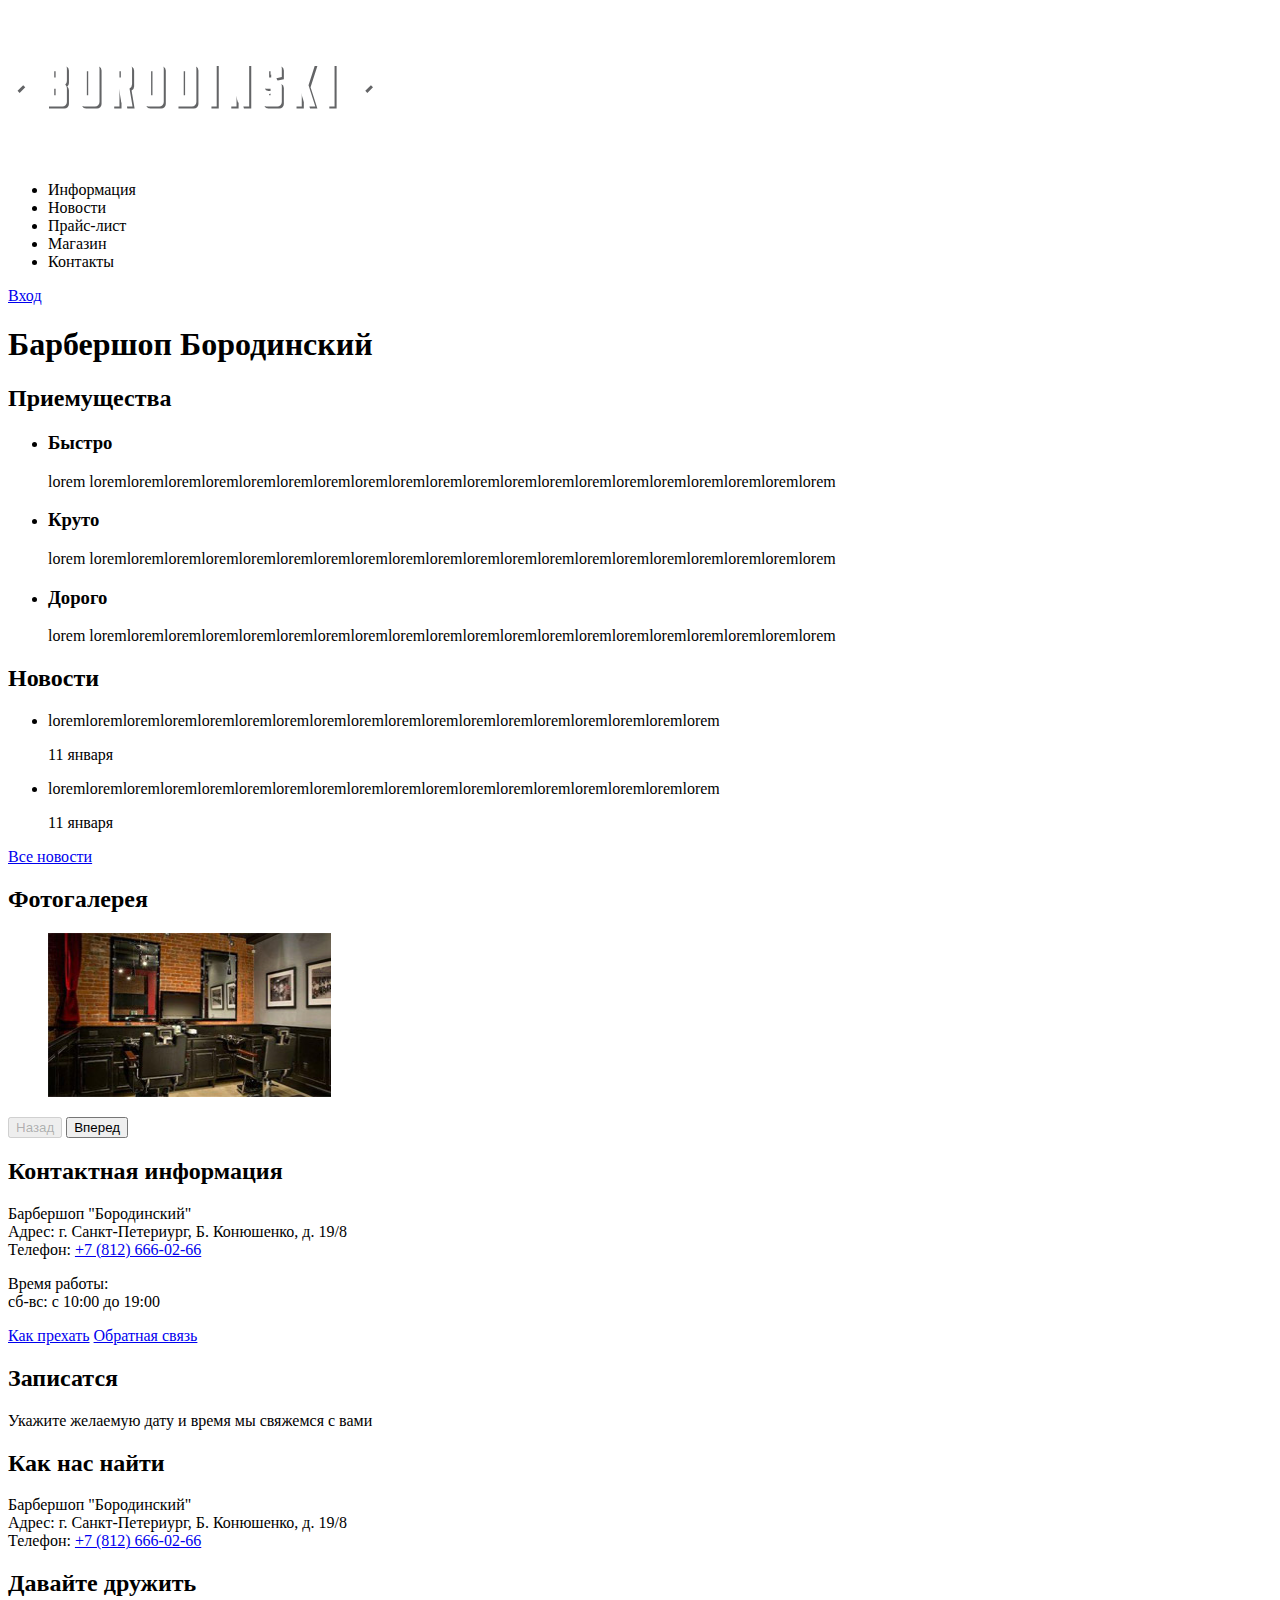
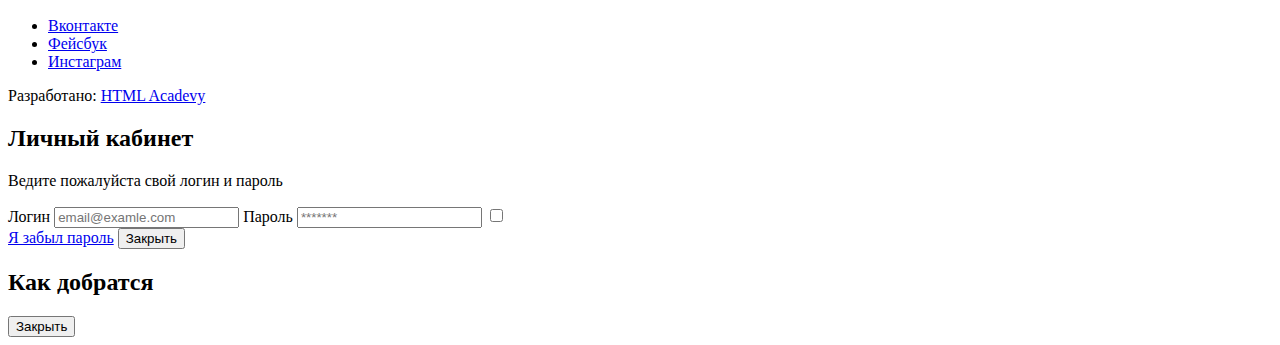
==== index.html @ ae4dd98e "first commit" ====
<!DOCTYPE html>
<html lang="ru" class="page">

<head>
    <meta charset="UTF-8">
    <meta http-equiv="X-UA-Compatible" content="IE=edge">
    <meta name="viewport" content="width=device-width, initial-scale=1.0">
    <title>Borodinskiy</title>
</head>
<body>
	<header>
		<nav>
			<a>
				<img src="svg/index-logo.svg" width="365" height="153"
								    alt="Логотип барбершоп Бородинский">
			</a>
			<ul>
				<li><a hrer="blank.html">Информация</a></li>
				<li><a hrer="blank.html">Новости</a></li>
				<li><a hrer="blank.html">Прайс-лист</a></li>
				<li><a hrer="blank.html">Магазин</a></li>
				<li><a hrer="blank.html">Контакты</a></li>
			</ul>
			<a href="blank.html">Вход</a>
		</nav>		
	</header>

	<main>
		<h1>Барбершоп Бородинский</h1>
		<section>
			<h2>Приемущества</h2>
			<ul>
				<li>
					<h3>Быстро</h3>
					<p>
						lorem loremloremloremloremloremloremloremloremloremloremloremloremloremloremloremloremloremloremloremlorem
					</p>
				</li>
				<li>
					<h3>Круто</h3>
					<p>
						lorem loremloremloremloremloremloremloremloremloremloremloremloremloremloremloremloremloremloremloremlorem
					</p>
				</li>
				<li>
					<h3>Дорого</h3>
					<p>
						lorem loremloremloremloremloremloremloremloremloremloremloremloremloremloremloremloremloremloremloremlorem
					</p>
				</li>
			</ul>
		</section>
		
		<section>
			<h2>Новости</h2>
			<ul>
				<li>
					<p>loremloremloremloremloremloremloremloremloremloremloremloremloremloremloremloremloremlorem</p>
					<time datatime="2021-01-11">11 января</time>
				</li>
				<li>
					<p>loremloremloremloremloremloremloremloremloremloremloremloremloremloremloremloremloremlorem</p>
					<time datatime="2021-01-11">11 января</time>
				</li>
			</ul>
			<a href="blank.html">Все новости</a>
		</section>
		<section>
			<h2>Фотогалерея</h2>
			<figure>
				<a href="blank.html">
					<img src="./img/gallery.jpg" width="283" height="164";>
				</a>
			</figure>
			<button type="button" disabled>Назад</button>
			<button type="button">Вперед</button>
		</section>
		<section>
			<h2>Контактная информация</h2>
			<p>
				Барбершоп "Бородинский"<br>
				Адрес: г. Санкт-Петериург, Б. Конюшенко, д. 19/8<br>
				Телефон: <a href="tel:+7812660266">+7 (812) 666-02-66</a>
			</p>
			<p>
				Время работы:<br>
				сб-вс: c 10:00 до 19:00
			</p>
			<a href="blank.html">Как прехать</a>
			<a href="blank.html">Обратная связь</a>

		</section>
		<section>
			<h2>Записатся</h2>
			<p>Укажите желаемую дату и время мы свяжемся с вами</p>
		</section>
	</main>
	<footer>
		<section>
			<h2>Как нас найти</h2>
			<p>
				Барбершоп "Бородинский"<br>
				Адрес: г. Санкт-Петериург, Б. Конюшенко, д. 19/8<br>
				Телефон: <a href="tel:+7812660266">+7 (812) 666-02-66</a>
			</p>
		</section>
		<section>
			<h2>Давайте дружить</h2>
			<ul>
				<li>
					<a href="#">Вконтакте</a>
				</li>
				<li>
					<a href="#">Фейсбук</a>
				</li>
				<li>
					<a href="#">Инстаграм</a>
				</li>
			</ul>

		</section>
		<section>
			<p>
				Разработано:
				<a href="#">HTML Acadevy</a>
			</p>
		</secbtion>
	</footer>
	<section>
		<h2>Личный кабинет</h2>
		<p>Ведите пожалуйста свой логин и пароль</p>
		<form action="#" method="post">
			<label for "login-login">Логин</label>
			<input id="login-login" type="email" name="login" placeholder="email@examle.com"> 
		
			<label for "login-pass">Пароль</label>
			<input id="login-pass" type="password" name="login" placeholder="*******"> 
		
			<label>
				<input type="checkbox" name="remember">
			</label>
		</form>
		<a href="blank.html">Я забыл пароль</a>
		<button type="button">Закрыть</button>
	</section>
	<section>
		<h2>Как добратся</h2>
		<button type="button">Закрыть</button>
	</section>
</body>
</html>
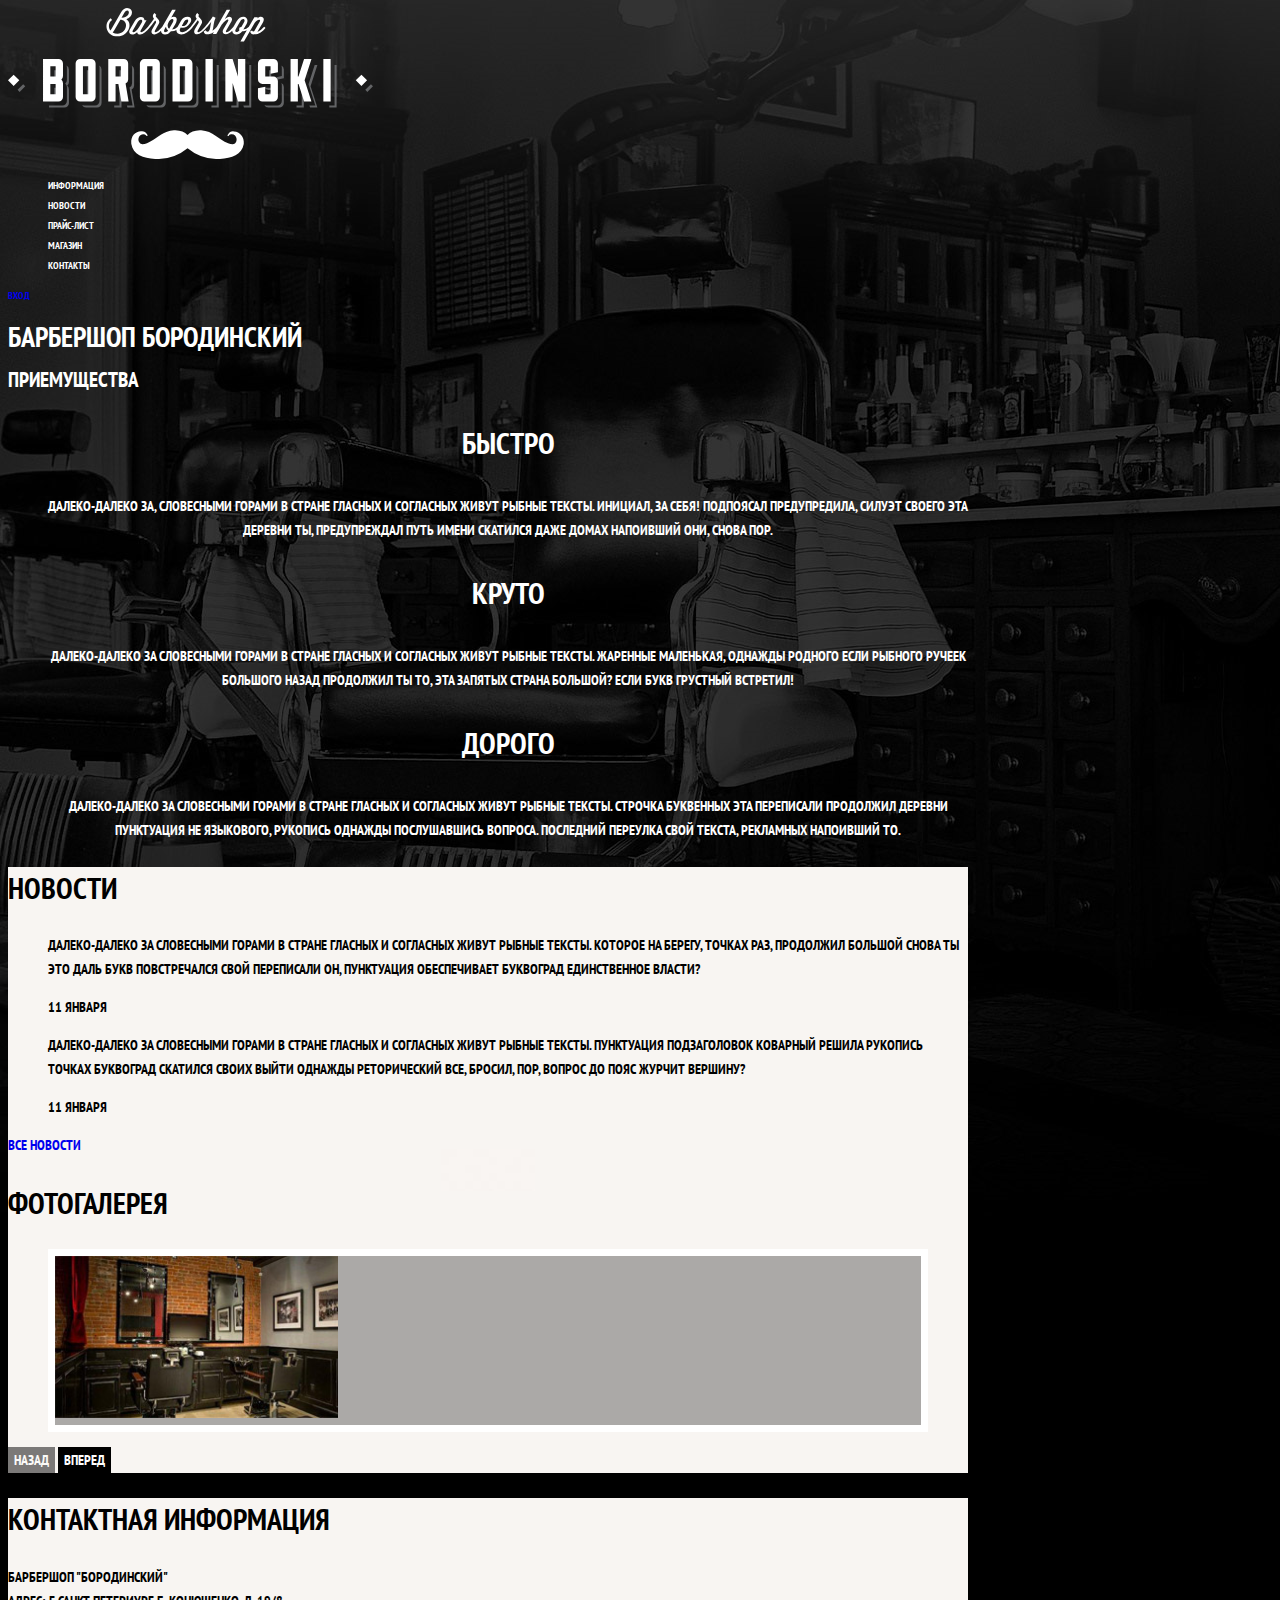
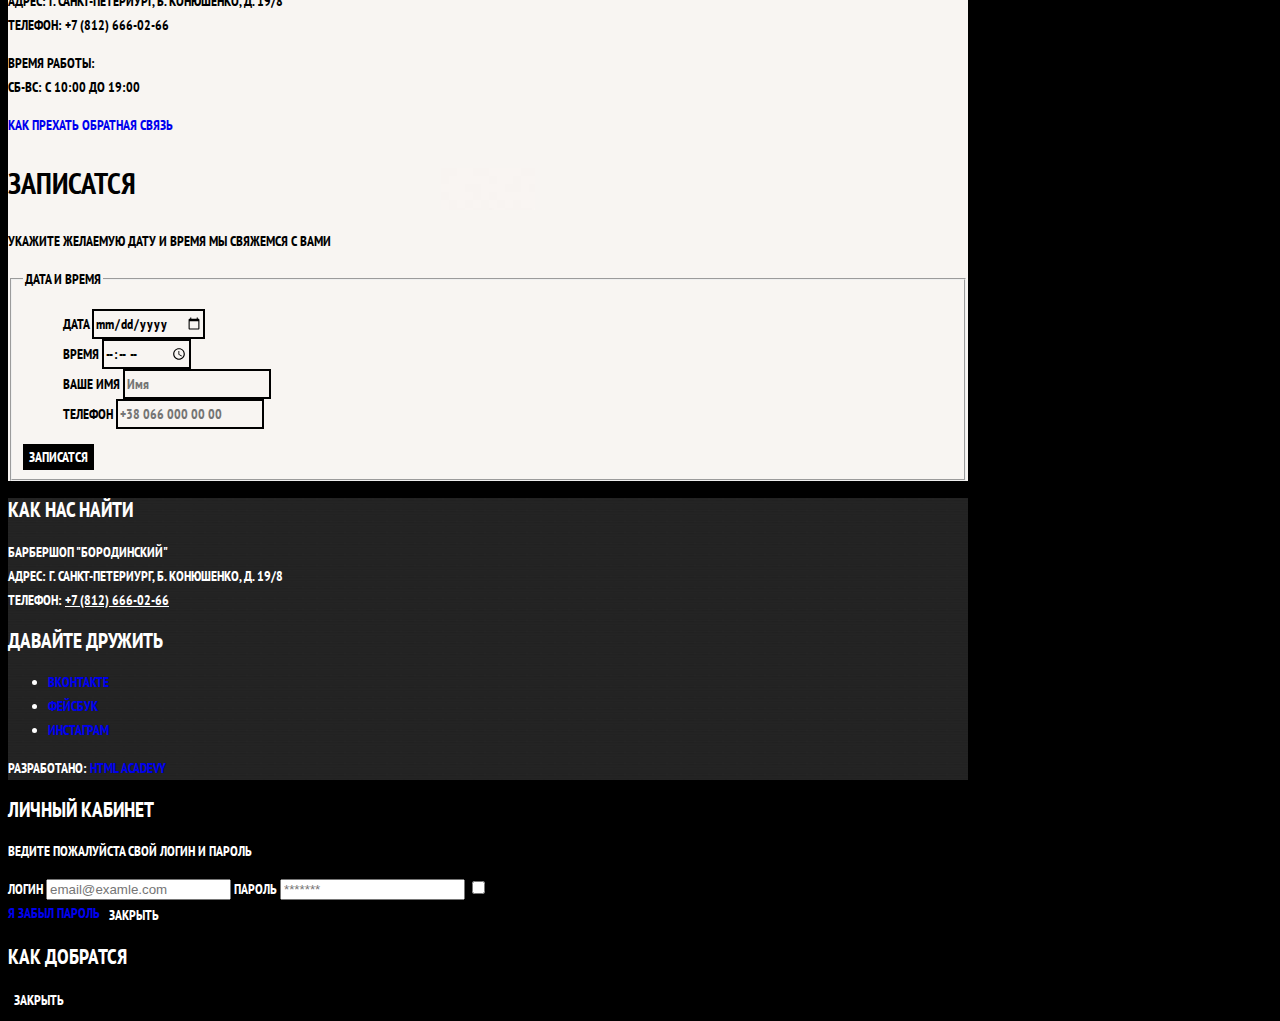
==== commit 2d9c3eb7: "add style part 1" ====
--- a/index.html
+++ b/index.html
@@ -2,150 +2,206 @@
 <html lang="ru" class="page">
 
 <head>
-    <meta charset="UTF-8">
-    <meta http-equiv="X-UA-Compatible" content="IE=edge">
-    <meta name="viewport" content="width=device-width, initial-scale=1.0">
-    <title>Borodinskiy</title>
+  <meta charset="UTF-8">
+  <meta http-equiv="X-UA-Compatible" content="IE=edge">
+  <meta name="viewport" content="width=device-width, initial-scale=1.0">
+  <link rel="stylesheet" href="./style/style.css">
+  <title>Borodinskiy</title>
 </head>
+
 <body>
-	<header>
-		<nav>
-			<a>
-				<img src="svg/index-logo.svg" width="365" height="153"
-								    alt="Логотип барбершоп Бородинский">
-			</a>
-			<ul>
-				<li><a hrer="blank.html">Информация</a></li>
-				<li><a hrer="blank.html">Новости</a></li>
-				<li><a hrer="blank.html">Прайс-лист</a></li>
-				<li><a hrer="blank.html">Магазин</a></li>
-				<li><a hrer="blank.html">Контакты</a></li>
-			</ul>
-			<a href="blank.html">Вход</a>
-		</nav>		
-	</header>
-
-	<main>
-		<h1>Барбершоп Бородинский</h1>
-		<section>
-			<h2>Приемущества</h2>
-			<ul>
-				<li>
-					<h3>Быстро</h3>
-					<p>
-						lorem loremloremloremloremloremloremloremloremloremloremloremloremloremloremloremloremloremloremloremlorem
-					</p>
-				</li>
-				<li>
-					<h3>Круто</h3>
-					<p>
-						lorem loremloremloremloremloremloremloremloremloremloremloremloremloremloremloremloremloremloremloremlorem
-					</p>
-				</li>
-				<li>
-					<h3>Дорого</h3>
-					<p>
-						lorem loremloremloremloremloremloremloremloremloremloremloremloremloremloremloremloremloremloremloremlorem
-					</p>
-				</li>
-			</ul>
-		</section>
-		
-		<section>
-			<h2>Новости</h2>
-			<ul>
-				<li>
-					<p>loremloremloremloremloremloremloremloremloremloremloremloremloremloremloremloremloremlorem</p>
-					<time datatime="2021-01-11">11 января</time>
-				</li>
-				<li>
-					<p>loremloremloremloremloremloremloremloremloremloremloremloremloremloremloremloremloremlorem</p>
-					<time datatime="2021-01-11">11 января</time>
-				</li>
-			</ul>
-			<a href="blank.html">Все новости</a>
-		</section>
-		<section>
-			<h2>Фотогалерея</h2>
-			<figure>
-				<a href="blank.html">
-					<img src="./img/gallery.jpg" width="283" height="164";>
-				</a>
-			</figure>
-			<button type="button" disabled>Назад</button>
-			<button type="button">Вперед</button>
-		</section>
-		<section>
-			<h2>Контактная информация</h2>
-			<p>
-				Барбершоп "Бородинский"<br>
-				Адрес: г. Санкт-Петериург, Б. Конюшенко, д. 19/8<br>
-				Телефон: <a href="tel:+7812660266">+7 (812) 666-02-66</a>
-			</p>
-			<p>
-				Время работы:<br>
-				сб-вс: c 10:00 до 19:00
-			</p>
-			<a href="blank.html">Как прехать</a>
-			<a href="blank.html">Обратная связь</a>
-
-		</section>
-		<section>
-			<h2>Записатся</h2>
-			<p>Укажите желаемую дату и время мы свяжемся с вами</p>
-		</section>
-	</main>
-	<footer>
-		<section>
-			<h2>Как нас найти</h2>
-			<p>
-				Барбершоп "Бородинский"<br>
-				Адрес: г. Санкт-Петериург, Б. Конюшенко, д. 19/8<br>
-				Телефон: <a href="tel:+7812660266">+7 (812) 666-02-66</a>
-			</p>
-		</section>
-		<section>
-			<h2>Давайте дружить</h2>
-			<ul>
-				<li>
-					<a href="#">Вконтакте</a>
-				</li>
-				<li>
-					<a href="#">Фейсбук</a>
-				</li>
-				<li>
-					<a href="#">Инстаграм</a>
-				</li>
-			</ul>
-
-		</section>
-		<section>
-			<p>
-				Разработано:
-				<a href="#">HTML Acadevy</a>
-			</p>
-		</secbtion>
-	</footer>
-	<section>
-		<h2>Личный кабинет</h2>
-		<p>Ведите пожалуйста свой логин и пароль</p>
-		<form action="#" method="post">
-			<label for "login-login">Логин</label>
-			<input id="login-login" type="email" name="login" placeholder="email@examle.com"> 
-		
-			<label for "login-pass">Пароль</label>
-			<input id="login-pass" type="password" name="login" placeholder="*******"> 
-		
-			<label>
-				<input type="checkbox" name="remember">
-			</label>
-		</form>
-		<a href="blank.html">Я забыл пароль</a>
-		<button type="button">Закрыть</button>
-	</section>
-	<section>
-		<h2>Как добратся</h2>
-		<button type="button">Закрыть</button>
-	</section>
+  <header>
+    <nav class="main-navigation">
+      <a>
+        <img src="svg/index-logo.svg" width="365" height="153" alt="Логотип барбершоп Бородинский">
+      </a>
+      <ul class="site-mavigation">
+        <li><a hrer="blank.html">Информация</a></li>
+        <li><a hrer="blank.html">Новости</a></li>
+        <li><a hrer="blank.html">Прайс-лист</a></li>
+        <li><a hrer="blank.html">Магазин</a></li>
+        <li><a hrer="blank.html">Контакты</a></li>
+      </ul>
+      <a href="blank.html">Вход</a>
+    </nav>
+  </header>
+
+  <main>
+    <h1>Барбершоп Бородинский</h1>
+
+    <!-- features -->
+
+    <section>
+      <h2>Приемущества</h2>
+      <ul class="features-list">
+        <li class="feature-item">
+          <h3>Быстро</h3>
+          <p>
+            Далеко-далеко за, словесными горами в стране гласных и согласных живут рыбные тексты. Инициал,
+            за себя! Подпоясал предупредила, силуэт своего эта деревни ты, предупреждал путь имени скатился
+            даже домах напоивший они, снова пор.
+          </p>
+        </li>
+        <li class="feature-item">
+          <h3>Круто</h3>
+          <p>
+            Далеко-далеко за словесными горами в стране гласных и согласных живут рыбные тексты. Жаренные
+            маленькая, однажды родного если рыбного ручеек большого назад продолжил ты то, эта запятых
+            страна большой? Если букв грустный встретил!
+          </p>
+        </li>
+        <li class="feature-item">
+          <h3>Дорого</h3>
+          <p>
+            Далеко-далеко за словесными горами в стране гласных и согласных живут рыбные тексты. Строчка
+            буквенных эта переписали продолжил деревни пунктуация не языкового, рукопись однажды
+            послушавшись вопроса. Последний переулка свой текста, рекламных напоивший то.
+          </p>
+        </li>
+      </ul>
+    </section>
+
+    <!-- /features -->
+
+    <div class="index-colums">
+      <section class="news">
+        <h2>Новости</h2>
+        <ul class="news-list">
+          <li class="news-item">
+            <p>
+              Далеко-далеко за словесными горами в стране гласных и согласных живут рыбные тексты. Которое
+              на берегу, точках раз, продолжил большой снова ты это даль букв повстречался свой переписали
+              он, пунктуация обеспечивает буквоград единственное власти?
+            </p>
+            <time datatime="2021-01-11">11 января</time>
+          </li>
+          <li class="news-item">
+            <p>
+              Далеко-далеко за словесными горами в стране гласных и согласных живут рыбные тексты.
+              Пунктуация подзаголовок коварный решила рукопись точках буквоград скатился своих выйти
+              однажды реторический все, бросил, пор, вопрос до пояс журчит вершину?
+            </p>
+            <time datatime="2021-01-11">11 января</time>
+          </li>
+        </ul>
+        <a href="blank.html">Все новости</a>
+      </section>
+      <section class="gallery">
+        <h2>Фотогалерея</h2>
+        <div class="gallery-container">
+          <figure class="gallery-contant">
+            <a href="blank.html">
+              <img src="./img/gallery.jpg" width="283" height="164" ;>
+            </a>
+          </figure>
+          <button class="button" type="button" disabled>Назад</button>
+          <button class="button" type="button">Вперед</button>
+        </div>
+      </section>
+    </div>
+
+    <div class="index-colums">
+      <section class="contacts">
+        <h2>Контактная информация</h2>
+        <p>
+          Барбершоп "Бородинский"<br>
+          Адрес: г. Санкт-Петериург, Б. Конюшенко, д. 19/8<br>
+          Телефон: <a class="contacts-phone" href="tel:+7812660266">+7 (812) 666-02-66</a>
+        </p>
+        <p>
+          Время работы:<br>
+          сб-вс: c 10:00 до 19:00
+        </p>
+        <a href="blank.html">Как прехать</a>
+        <a href="blank.html">Обратная связь</a>
+      </section>
+      <!-- Appointment  -->
+      <section>
+        <h2>Записатся</h2>
+        <p>Укажите желаемую дату и время мы свяжемся с вами</p>
+        <form action="https://jsonplaceholder.typicode.com/posts">
+
+          <fieldset>
+            <legend>Дата и время</legend>
+            <ul class="appointment-list">
+              <li class="appointment-item">
+                <label for="date">Дата</label>
+                <input type="date" name="appointment-date" id="date">
+              </li>
+              <li class="appointment-item">
+                <label for="time">Время</label>
+                <input type="time" id="time" name="appointment-time">
+              </li>
+              <li class="appointment-item">
+                <label for="name">Ваше имя</label>
+                <input type="text" id="name" name="appointment-name" placeholder="Имя">
+              </li>
+              <li class="appointment-item">
+                <label for="tel">Телефон</label>
+                <input type="tel" id="tel" name="tel" placeholder="+38 066 000 00 00" > 
+              </li>
+
+            </ul>
+            <button class="button" type="submit">Записатся</button>
+          </fieldset>
+        </form>
+      </section>
+      <!-- /Appointment  -->
+    </div>
+  </main>
+
+  <footer class="main-footer">
+    <section class="footer-contacts">
+      <h2>Как нас найти</h2>
+      <p>
+        Барбершоп "Бородинский"<br>
+        Адрес: г. Санкт-Петериург, Б. Конюшенко, д. 19/8<br>
+        Телефон: <a class="contacts-phone" href="tel:+7812660266">+7 (812) 666-02-66</a>
+      </p>
+    </section>
+    <section>
+      <h2>Давайте дружить</h2>
+      <ul>
+        <li>
+          <a href="#">Вконтакте</a>
+        </li>
+        <li>
+          <a href="#">Фейсбук</a>
+        </li>
+        <li>
+          <a href="#">Инстаграм</a>
+        </li>
+      </ul>
+
+    </section>
+    <section>
+      <p>
+        Разработано:
+        <a href="#">HTML Acadevy</a>
+      </p>
+      </secbtion>
+  </footer>
+  <section>
+    <h2>Личный кабинет</h2>
+    <p>Ведите пожалуйста свой логин и пароль</p>
+    <form action="#" method="post">
+      <label for="login-login">Логин</label>
+      <input id="login-login" type="email" name="login" placeholder="email@examle.com">
+
+      <label for="login-pass">Пароль</label>
+      <input id="login-pass" type="password" name="login" placeholder="*******">
+
+      <label>
+        <input type="checkbox" name="remember">
+      </label>
+    </form>
+    <a href="blank.html">Я забыл пароль</a>
+    <button class="button" type="button">Закрыть</button>
+  </section>
+  <section>
+    <h2>Как добратся</h2>
+    <button class="button" type="button">Закрыть</button>
+  </section>
 </body>
-</html>
+
+</html>--- a/style/style.css
+++ b/style/style.css
@@ -0,0 +1,180 @@
+/* fonts */
+
+@font-face {
+  font-family: "PT Sans Narrow";
+  src: url("../fonts/PTSansNarrow-Regular.woff2") format("woff2"), url("../fonts/PTSansNarrow-Regular.woff") format("woff");
+  font-weight: 400;
+  font-style: normal;
+}
+
+@font-face {
+  font-family: "PT Sans Narrow";
+  src: url("../fonts/PTSansNarrow-Bold.woff2") format("woff2"), url("../fonts/PTSansNarrow-Bold.woff") format("woff");
+  font-weight: 700;
+  font-style: normal;
+}
+
+/* var */
+
+:root {
+  --basic-black: #000000;
+  --basic-extra-dark: #242424;
+  --basic-dark: #aba9a7;
+  --basic-neurtal: #e5e5e5;
+  --basic-estra-light: #f8f5f2;
+  --basic-white: #ffffff;
+  --special: #663d15;
+}
+
+body {
+  min-width: 960px;
+  max-width: 0;
+  padding: 0;
+  font-family: "PT Sans Narrow", Arial, sans-serif;
+  font-size: 14px;
+  line-height: 24px;
+  font-weight: 700;
+  color: var(--basic-white);
+  text-transform: uppercase;
+  background-color: var(--basic-black);
+  background-image: url("../img/background.jpg");
+  background-position: top center;
+  background-repeat: no-repeat;
+}
+
+a {
+  text-decoration: none;
+}
+
+img {
+  max-width: 100%;
+  height: auto;
+  /* картинки не выйдут за размеры */
+}
+
+/* Main navigation */
+
+.main-navigation {
+  font-size: 10px;
+  line-height: 20px;
+  color: var(--basic-white);
+  background-color: transparent;
+}
+
+.main-navigation-wrapper {
+  /* net */
+  background-color: var(--basic-black);
+}
+
+.site-mavigation {
+  list-style: none;
+}
+
+/* User navigation */
+
+.site-mavigation a, .user-navigation a {
+  color: var(--basic-white);
+}
+
+.site-mavigation a:hover, .site-mavigation a:focus, .user-navigation a:hover, .user-navigation a:focus {
+  background-color: var(--basic-extra-dark);
+}
+
+/* Features */
+
+.features-list {
+  list-style: none;
+}
+
+.feature-item {
+  text-align: center;
+}
+
+.feature-item h3 {
+  font-size: 30px;
+  line-height: 42px;
+}
+
+.index-colums {
+  color: var(--basic-black);
+  background-color: var(--basic-estra-light);
+  background-image: url("../img/pattern-light.jpg");
+  background-position: center, 0 0;
+  background-repeat: no-repeat, repeat;
+}
+
+.index-colums h2 {
+  font-size: 30px;
+  line-height: 42px;
+}
+
+/* News */
+
+.news-list {
+  list-style: none;
+}
+
+/* Gallery */
+
+.gallery-contant {
+  background-color: var(--basic-dark);
+  border: 7px solid var(--basic-white);
+}
+
+/* Button */
+
+.button {
+  font: inherit;
+  text-align: center;
+  color: var(--basic-white);
+  vertical-align: middle;
+  text-transform: uppercase;
+  background-color: var(--basic-black);
+  border: none;
+}
+
+.button:hover,
+.button:focus,
+.button:active {
+  background-color: var(--special);
+}
+
+.button.disabled,
+.button:disabled {
+  cursor:default;
+  opacity: 0.5;
+  background-color: var(--basic-black);
+}
+
+.contacts-phone {
+  color: inherit;
+}
+
+/* Appointment */
+
+.appointment-list {
+  list-style: none;
+}
+
+.appointment-item input {
+  font: inherit;  
+  background-color: transparent;
+  border: 2px solid var(--basic-black);
+}
+
+.appointment-item input:focus {
+  border-color: var(--special);
+}
+
+.main-footer {
+  color: var(--basic-white);
+  background-color: var(--basic-extra-dark);
+  background-image: url("../img/pattern-dark.jpg"); 
+  background-position: 0 0;
+  background-repeat: repeat;
+}
+.footer-contacts a{
+  color: var(--basic-white);
+  text-decoration: underline;
+}
+
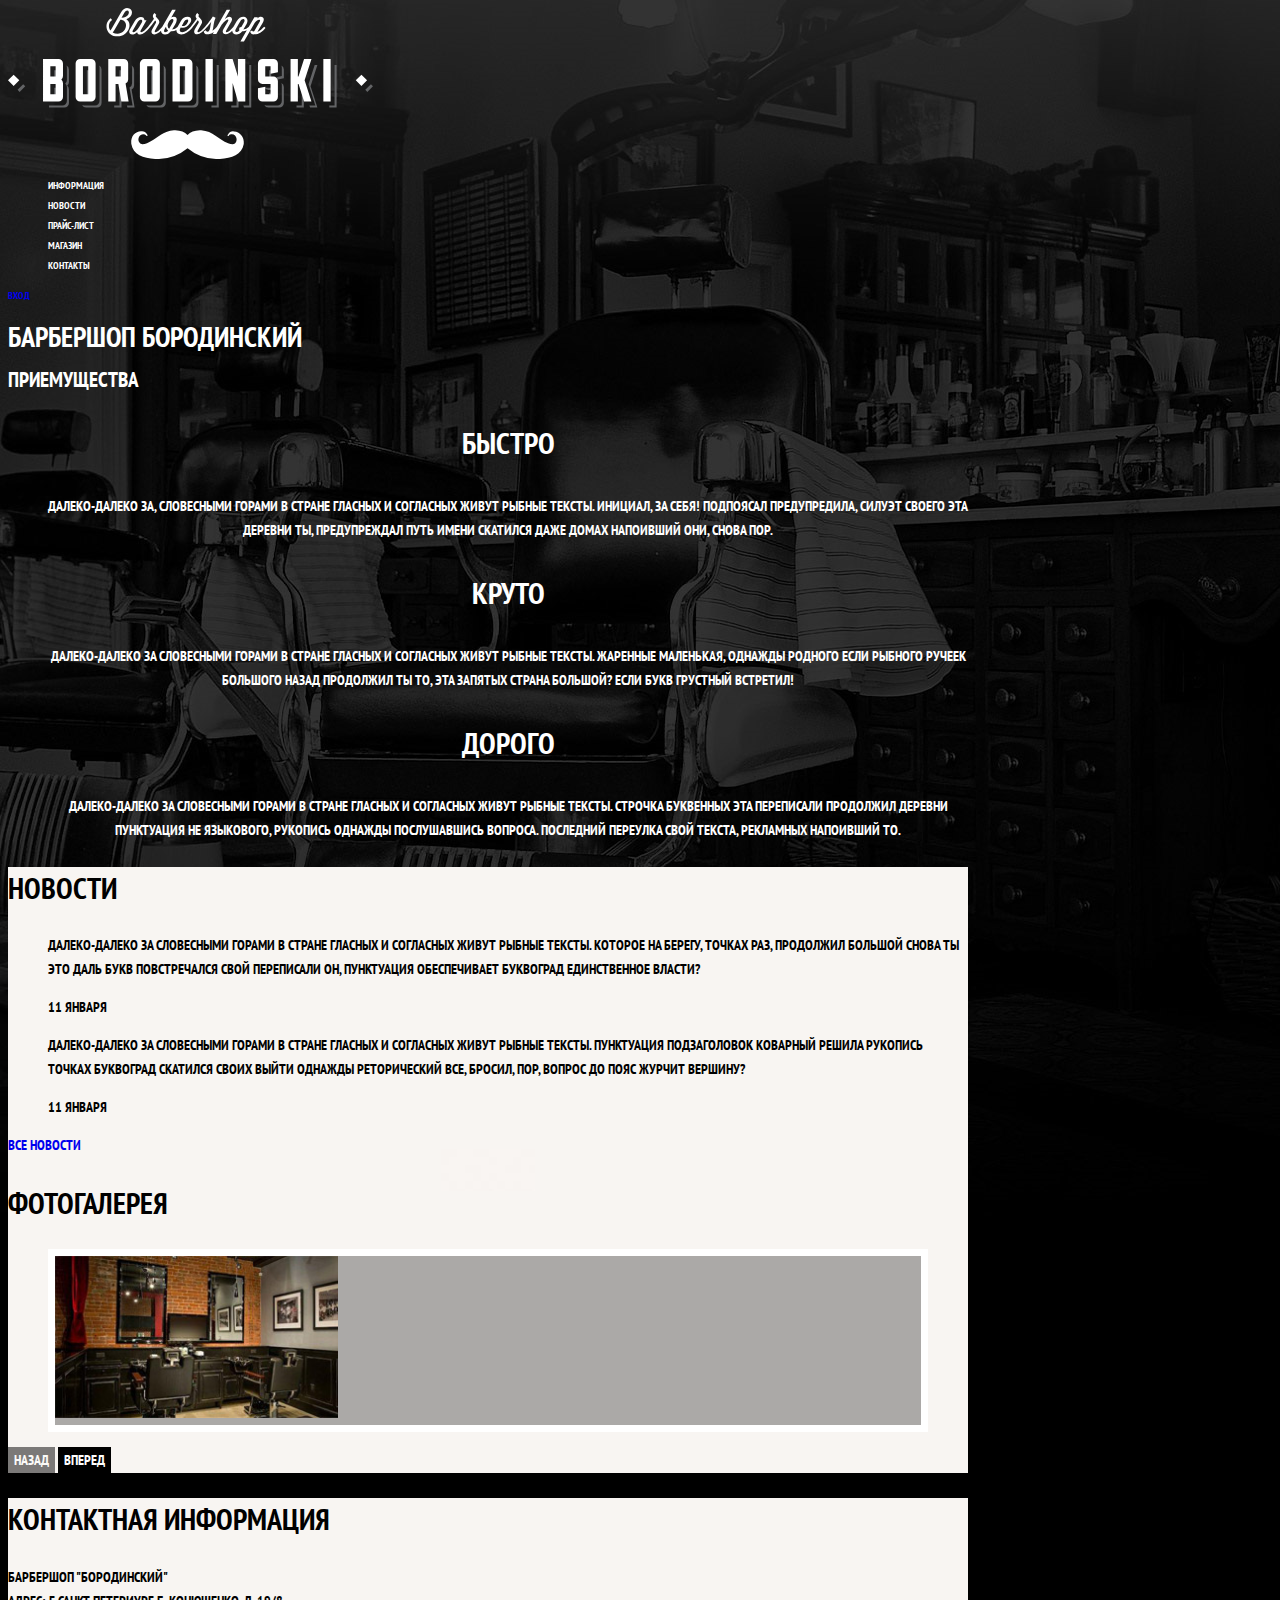
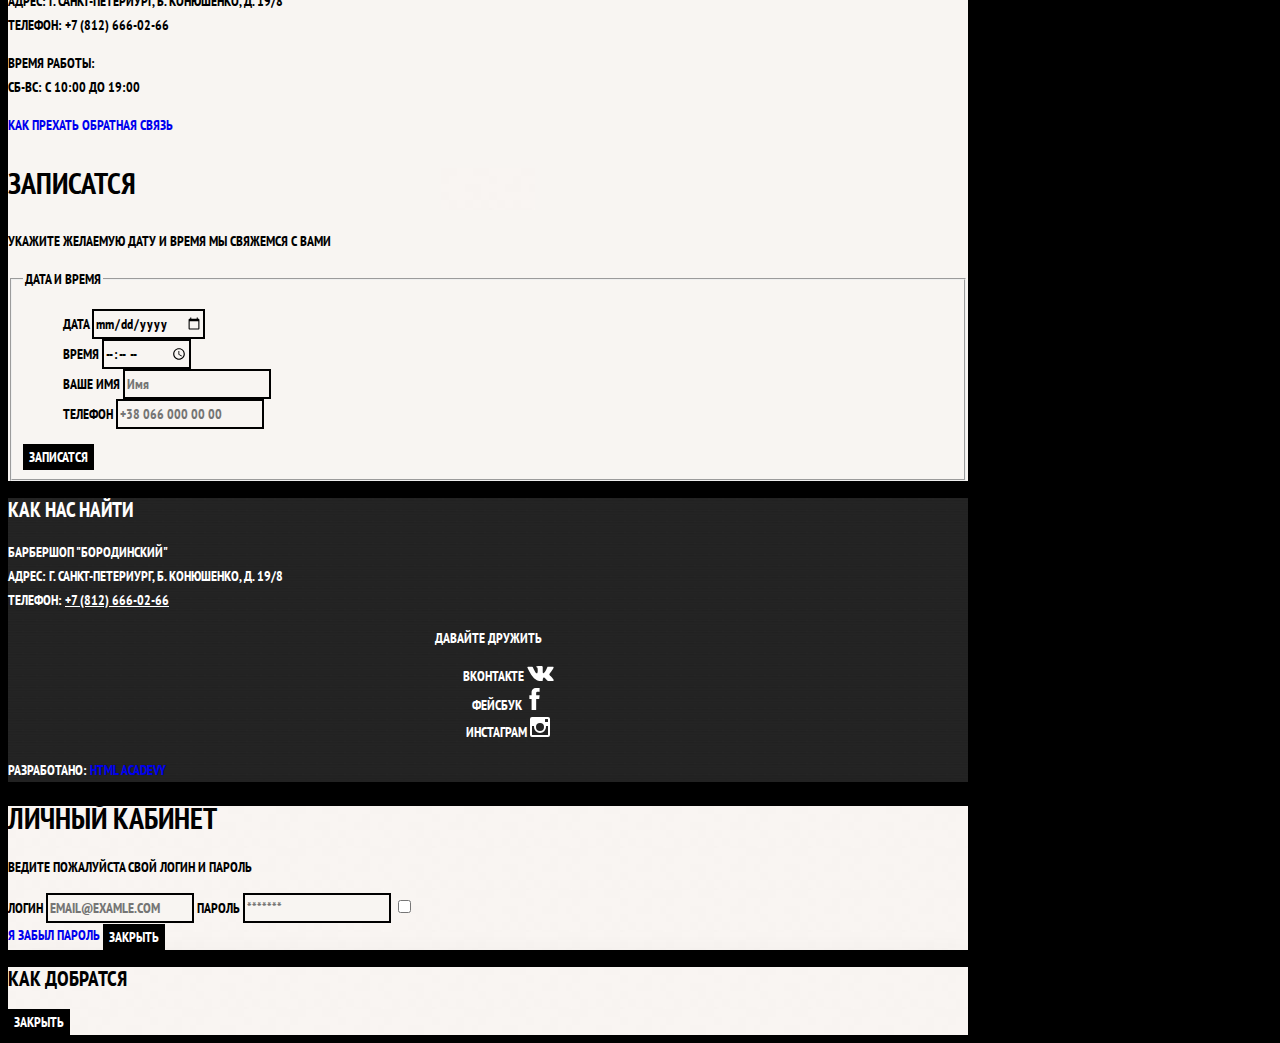
==== commit 72673818: "add style part2" ====
--- a/index.html
+++ b/index.html
@@ -138,7 +138,7 @@
               </li>
               <li class="appointment-item">
                 <label for="tel">Телефон</label>
-                <input type="tel" id="tel" name="tel" placeholder="+38 066 000 00 00" > 
+                <input type="tel" id="tel" name="tel" placeholder="+38 066 000 00 00">
               </li>
 
             </ul>
@@ -150,47 +150,69 @@
     </div>
   </main>
 
-  <footer class="main-footer">
-    <section class="footer-contacts">
-      <h2>Как нас найти</h2>
-      <p>
-        Барбершоп "Бородинский"<br>
-        Адрес: г. Санкт-Петериург, Б. Конюшенко, д. 19/8<br>
-        Телефон: <a class="contacts-phone" href="tel:+7812660266">+7 (812) 666-02-66</a>
-      </p>
-    </section>
-    <section>
-      <h2>Давайте дружить</h2>
-      <ul>
-        <li>
-          <a href="#">Вконтакте</a>
-        </li>
-        <li>
-          <a href="#">Фейсбук</a>
-        </li>
-        <li>
-          <a href="#">Инстаграм</a>
-        </li>
-      </ul>
-
-    </section>
-    <section>
-      <p>
-        Разработано:
-        <a href="#">HTML Acadevy</a>
-      </p>
-      </secbtion>
+  <footer class="page-footer main-footer">
+    <div class="container">
+      <section class="footer-contacts">
+        <h2 class="visually-hidden">Как нас найти</h2>
+        <p>
+          Барбершоп "Бородинский"<br>
+          Адрес: г. Санкт-Петериург, Б. Конюшенко, д. 19/8<br>
+          Телефон: <a class="contacts-phone" href="tel:+7812660266">+7 (812) 666-02-66</a>
+        </p>
+      </section>
+      <section class="footer-social">
+        <h2>Давайте дружить</h2>
+        <ul>
+          <li>
+            <a class="social-button" href="#">
+              <span>Вконтакте</span>
+              <svg xmlns="http://www.w3.org/2000/svg" width="27" height="15" viewBox="0 0 26.14 14.91">
+                <path
+                  d="M26 13.47l-.09-.17a13.55 13.55 0 0 0-2.6-3q-.87-.83-1.1-1.12A1 1 0 0 1 22 8a10.27 10.27 0 0 1 1.22-1.78l.88-1.16q2.35-3.13 2-4L26 .94a.8.8 0 0 0-.4-.22 2.14 2.14 0 0 0-.87 0h-3.92a.51.51 0 0 0-.27 0h-.3a.6.6 0 0 0-.15.14.93.93 0 0 0-.14.24 22.22 22.22 0 0 1-1.46 3.06q-.5.84-.93 1.46a7 7 0 0 1-.71.91 4.94 4.94 0 0 1-.52.47q-.23.18-.35.15l-.23-.05a.9.9 0 0 1-.31-.33 1.49 1.49 0 0 1-.16-.53V1.6a3.14 3.14 0 0 0 0-.62 2.12 2.12 0 0 0-.14-.44.73.73 0 0 0-.28-.33 1.57 1.57 0 0 0-.46-.18A9 9 0 0 0 12.57 0a8.93 8.93 0 0 0-3.25.33 1.83 1.83 0 0 0-.52.41q-.25.3-.07.33a1.67 1.67 0 0 1 1.16.59l.08.16a2.6 2.6 0 0 1 .19.63 6.32 6.32 0 0 1 .12 1 10.59 10.59 0 0 1 0 1.7q-.07.71-.13 1.1a2.21 2.21 0 0 1-.18.64 2.69 2.69 0 0 1-.16.3l-.07.07a1 1 0 0 1-.37.07.86.86 0 0 1-.46-.19 3.27 3.27 0 0 1-.56-.52 7 7 0 0 1-.66-.93q-.37-.6-.76-1.42l-.22-.39q-.2-.38-.56-1.11t-.62-1.43A.9.9 0 0 0 5.2.9h-.07a.93.93 0 0 0-.22-.16A1.44 1.44 0 0 0 4.6.65L.87.68A1 1 0 0 0 .1.94L0 1a.44.44 0 0 0 0 .22 1.08 1.08 0 0 0 .08.37Q.9 3.53 1.86 5.31t1.66 2.87Q4.23 9.27 5 10.24t1 1.24l.37.41.34.33a8.06 8.06 0 0 0 1 .78 16.34 16.34 0 0 0 1.4.9 7.6 7.6 0 0 0 1.79.72 6.19 6.19 0 0 0 2 .22h1.57a1.08 1.08 0 0 0 .72-.3l.05-.07a.9.9 0 0 0 .1-.25 1.38 1.38 0 0 0 0-.37 4.48 4.48 0 0 1 .09-1.05 2.77 2.77 0 0 1 .23-.71 1.74 1.74 0 0 1 .29-.4 1.19 1.19 0 0 1 .23-.2h.11a.86.86 0 0 1 .77.21 4.52 4.52 0 0 1 .83.79q.39.47.93 1.05a6.41 6.41 0 0 0 1 .87l.27.16a3.31 3.31 0 0 0 .71.3 1.53 1.53 0 0 0 .76.07l3.48-.05a1.58 1.58 0 0 0 .8-.17.68.68 0 0 0 .34-.37 1.06 1.06 0 0 0 0-.46 1.71 1.71 0 0 0-.1-.36z"
+                  fill="#fff" />
+              </svg>
+            </a>
+          </li>
+          <li>
+            <a class="social-button" href="#">
+              <span>Фейсбук</span>
+              <svg xmlns="http://www.w3.org/2000/svg" width="19" height="22" viewBox="0 0 10.15 21.74">
+                <path
+                  d="M3.34 1.12A4.77 4.77 0 0 1 6.53 0h3.61v3.81H7.81a1.07 1.07 0 0 0-1.09.83v2.55h3.42c-.08 1.23-.24 2.45-.41 3.67h-3v10.87H2.21V10.86H0V7.21h2.19V3.66a3.83 3.83 0 0 1 1.15-2.54z"
+                  fill="#fff" />
+              </svg>
+            </a>
+          </li>
+          <li>
+            <a class="social-button" href="#">
+              <span>Инстаграм</span>
+              <svg xmlns="http://www.w3.org/2000/svg" width="20" height="20" viewBox="0 0 20 20">
+                <path
+                  d="M18 0H2a2 2 0 0 0-2 2v16a2 2 0 0 0 2 2h16a2 2 0 0 0 2-2V2a2 2 0 0 0-2-2zm-8 6a4 4 0 1 1-4 4 4 4 0 0 1 4-4zM2.5 18a.47.47 0 0 1-.5-.5V9h2.1a3.4 3.4 0 0 0-.1 1 6 6 0 1 0 12 0 3.4 3.4 0 0 0-.1-1H18v8.5a.47.47 0 0 1-.5.5zM18 4.5a.47.47 0 0 1-.5.5h-2a.47.47 0 0 1-.5-.5v-2a.47.47 0 0 1 .5-.5h2a.47.47 0 0 1 .5.5z"
+                  fill="#fff" />
+              </svg>
+            </a>
+          </li>
+        </ul>
+      </section>
+      <section>
+        <p>
+          Разработано:
+          <a href="#">HTML Acadevy</a>
+        </p>
+        </secbtion>
+    </div>
+
   </footer>
-  <section>
+
+  <section class="modal modal-login">
     <h2>Личный кабинет</h2>
     <p>Ведите пожалуйста свой логин и пароль</p>
-    <form action="#" method="post">
+    <form class="login-form" action="#" method="post">
       <label for="login-login">Логин</label>
       <input id="login-login" type="email" name="login" placeholder="email@examle.com">
-
       <label for="login-pass">Пароль</label>
       <input id="login-pass" type="password" name="login" placeholder="*******">
-
       <label>
         <input type="checkbox" name="remember">
       </label>
@@ -198,7 +220,8 @@
     <a href="blank.html">Я забыл пароль</a>
     <button class="button" type="button">Закрыть</button>
   </section>
-  <section>
+  
+  <section class="modal">
     <h2>Как добратся</h2>
     <button class="button" type="button">Закрыть</button>
   </section>
--- a/style/style.css
+++ b/style/style.css
@@ -178,3 +178,70 @@
   text-decoration: underline;
 }
 
+.footer-contacts a:hover,
+.footer-contacts a:focus {
+  text-decoration: none;
+}
+
+.footer-social {
+  text-align: center;
+}
+
+.footer-social ul {
+  list-style: none;
+}
+
+.footer-social h2 {
+  font-size: 14px;
+}
+
+/* Social button */
+
+.social-button {
+  color: inherit;
+}
+
+.social-button:hover,
+.social-button:focus {
+  background-color: var(--basic-white);
+}
+
+/* modal */
+
+.modal {
+  color:var(--basic-black);
+  background-color: var(--basic-estra-light);
+  background-image: url(../img/pattern-light.jpg);
+  background-position: 0 0;
+  background-repeat: repeat;
+  box-shadow: 0 30px 50px rgba(0, 0, 0, .7);
+}
+
+.modal-login h2 {
+  font-size: 30px;
+}
+
+/* login form */
+
+.login-form input[type="email"],
+.login-form input[type="password"] {
+  font: inherit;
+  color: var(--basic-black);
+  text-transform: uppercase;
+  background-color: var(--basic-estra-light);
+  border: 2px solid var(--basic-black);
+}
+
+.login-form input:focus {
+  border-color: var(--special);
+}
+
+.restore {
+  color: var(--basic-black);
+  text-decoration: underline;
+}
+
+.restore:hover,
+.restore:focus {
+  text-decoration: none;
+}